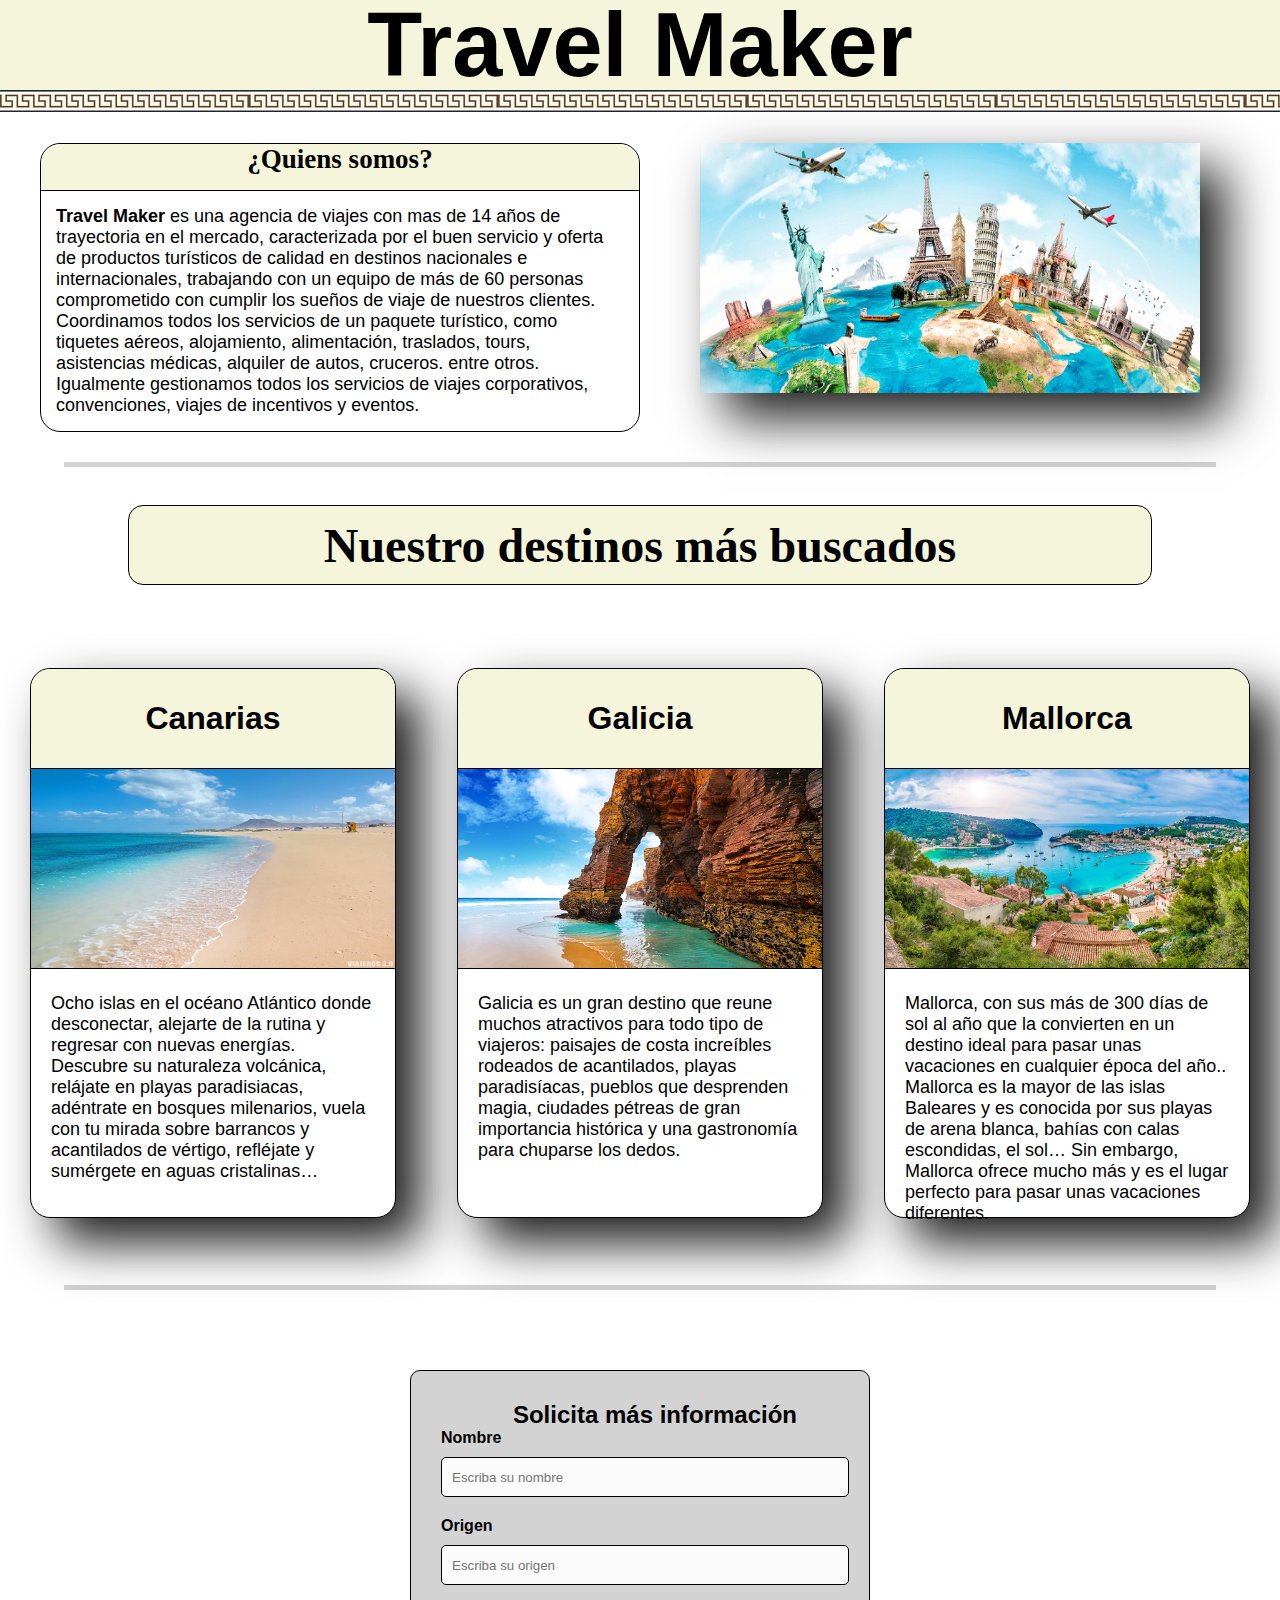
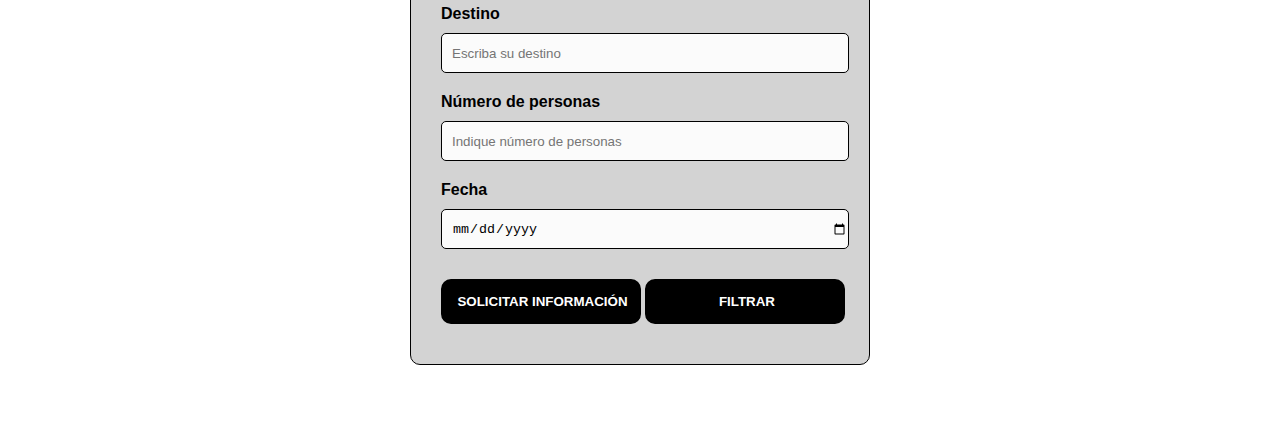
==== dia3/index.html @ ea583540 "Dia3 primera subida" ====
<!DOCTYPE html>
<html lang="en">
<head>
    <meta charset="UTF-8">
    <meta http-equiv="X-UA-Compatible" content="IE=edge">
    <meta name="viewport" content="width=device-width, initial-scale=1.0">
    <link rel="stylesheet" href="style.css">
    <title>Reto Dia3</title>
    <script src="script.js"></script>
</head>
<body>
    <header class="cabecera">
        <h1>Travel Maker</h1>
    </header>
    <div class="nav">
    </div>
    <article class="descripcion">
        <div class="text">
        <h2 class="text__cabecera">¿Quiens somos?</h2>
        <p class="text__body">
            <b>Travel Maker</b> es una agencia de viajes con mas de 14 años de trayectoria en 
            el mercado, caracterizada por el buen servicio y oferta de productos turísticos de 
            calidad en destinos nacionales e internacionales, trabajando con un equipo de más 
            de 60 personas comprometido con cumplir los sueños de viaje de nuestros clientes. 
            Coordinamos todos los servicios de un paquete turístico, como tiquetes aéreos, 
            alojamiento, alimentación, traslados, tours, asistencias médicas, alquiler de 
            autos, cruceros. entre otros. Igualmente gestionamos todos los servicios de viajes 
            corporativos, convenciones, viajes de incentivos y eventos.
        </p>
        </div>
        <img class="mundo" src="./mundo.webp.jpg" alt="">
    </article>
    <div class="separador"></div>
    <h2 class="eslogan">Nuestro destinos más buscados</h2>
    <main class="cuerpo">
        <div class="container">
            <div class="card__container">
              <div class="card">
                <div class="card__content">
                  <h3 class="card__header">Canarias</h3>
                  <img src="./islas-canarias-fuerteventura.jpg" class="destino" alt="Islas Canarias - Fuerteventura">
                  <p class="card__info">Ocho islas en el océano Atlántico donde desconectar, alejarte de la rutina y 
                      regresar con nuevas energías. Descubre su naturaleza volcánica, relájate en playas paradisiacas, 
                      adéntrate en bosques milenarios, vuela con tu mirada sobre barrancos y acantilados de vértigo, 
                      refléjate y sumérgete en aguas cristalinas…</p>
                </div>
              </div>
              <div class="card">
                <div class="card__content">
                  <h3 class="card__header">Galicia</h3>
                  <img src="./galicia.jpg" class="destino" alt="Galicia">
                  <p class="card__info">Galicia es un gran destino que reune muchos atractivos para todo tipo de 
                      viajeros: paisajes de costa increíbles rodeados de acantilados, playas paradisíacas, pueblos 
                      que desprenden magia, ciudades pétreas de gran importancia histórica y una gastronomía para 
                      chuparse los dedos.</p>
                </div>
              </div>
              <div class="card">
                <div class="card__content">
                  <h3 class="card__header">Mallorca</h3>
                  <img src="./mallorca.jpg" class="destino" alt="Mallorca">
                  <p class="card__info">Mallorca, con sus más de 300 días de sol al año que la convierten en un destino 
                      ideal para pasar unas vacaciones en cualquier época del año.. Mallorca es la mayor de las islas 
                      Baleares y es conocida por sus playas de arena blanca, bahías con calas escondidas, el sol… Sin 
                      embargo, Mallorca ofrece mucho más y es el lugar perfecto para pasar unas vacaciones diferentes.</p>
                </div>
              </div>
            </div>
          </div>
        </div>
    </main>
    <footer class="form">
        <div class="form__separador"></div>
        <div class="contact_form">
            <div class="formulario">      
              <h2 class="form__cabecera">Solicita más información</h2>
                  <form>       
                        <p>
                          <label for="nombre">Nombre
                          </label>
                            <input type="text" name="introducir_nombre" id="nombre" required="obligatorio" placeholder="Escriba su nombre">
                        </p>
                        <p>
                          <label for="origen">Origen
                          </label>
                            <input type="text" name="introducir_origen" id="origen" required="obligatorio" placeholder="Escriba su origen">
                        </p>
                        <p>
                          <label for="destino">Destino
                          </label>
                            <input type="text" name="introducir_destino" id="destino" placeholder="Escriba su destino">
                        </p>
                        <p>
                            <label for="nPersonas">Número de personas
                            </label>
                            <input type="number" name="introducir_numero" id="nPersonas" placeholder="Indique número de personas">
                        </p>
                        <p>
                            <label for="fecha">Fecha
                            </label>
                            <input type="date" name="introducior_fecha" id="fecha" placeholder="Elija una fiecha">
                        </p>                        
                        <button onclick="addViajes()" type="reset" name="solicitar_info" id="info"><p>Solicitar información</p></button>
                        <button type="button" name="filtrar_destino" id="filtrar"><p>Filtrar</p></button>
                        <p class="aviso">
                        </p>
                  </form>
            </div>  
        </div>
        <div class="buscar">
            
        </div>
    </footer>
</body>
</html>
---- dia3/style.css ----
*{
    padding: 0px;
    margin: 0px;
    box-sizing: border-box;
}

@import url('https://fonts.googleapis.com/css2?family=Acme&display=swap');

.cabecera{
    width: 100%;
    height: 90px;
    background-color: beige;
    display: flex;
    justify-content: center;
    align-content: center;
    flex-wrap: wrap;
}
.nav{
    width: 100%;
    height: 22px;
    background-image: url(./cenefa2.jpg);
}
h1{
    font-size:90px;
    color: black;
    font-weight: bolder;
    font-family: 'Acme', sans-serif;
    border: black;
}
.descripcion {
    width: 100%;
    height: 350px;
    font-size: large;
    display: flex;
    flex-wrap: wrap;
    justify-content:start;
    align-content:center;
    padding: 40px;
}
.text{
    width: 50%;
    padding-top: 0px;
    background-color: white;
    border: 1px solid black;
    border-radius: 20px;
    margin-right: 60px;
}
.text__cabecera{
    display: flex;
    justify-content: center;
    align-content: center;
    flex-wrap: wrap;
    padding-bottom: 15px;
    padding-top: 30px;
    background-color: beige;
    padding-top: 0px;
    border-radius: 20px 20px 0 0;
    border-bottom: 1px solid black;
}
.text__body{
    padding: 15px;
}
.mundo{
    width: 500px;
    height: 250px;
    box-shadow: 25px 25px 50px #1b1c1b;
}
.separador{
    background-color: lightgray;
    width: 90%;
    height: 5px;
    display: flex;
    justify-content: center;
    flex-wrap: wrap;
    align-content: center;
    margin-left: 5%;
}
.eslogan{
    display: flex;
    justify-content: center;
    align-content: center;
    flex-wrap: wrap;
    margin: 3% 10% 1% 10%;
    font-size: xxx-large;
    background-color: beige;
    width: 80%;
    height: 80px;
    border-radius: 15px;
    border: 1px solid black;
}
p {
    font-family: 'Acme', sans-serif; 
}
h3{
    font-family: 'Acme', sans-serif; 
}
.container {
    width:100%;
    height: 650px;
    padding-top: 40px;
    position:absolute;
    display: flex;
    justify-content: center;

}
.card {
    width: 30%;
    height: 100%;
    padding: auto;
    text-align: center;
    background: white;
    border-radius: 20px;
    box-shadow: 25px 25px 50px #1b1c1b;
    border:  1px solid black;
}
.card__container {
    padding: 30px;
    display: flex;
    width:100%;
    height:100%;
    align-items: center;
    justify-content: space-between;
    color: black;
    font-family: Arial, Helvetica, sans-serif;
}
.card__content {
    width: 100%;
    height: 95%;
    border-radius: 30px;
}
.card__header {
    font-size: xx-large;
    width: 100%;
    height: 100px;
    color: black;
    background-color: beige;
    border-radius: 20px 20px 0 0 ;
    border-bottom:  1px solid black;
    display: flex;
    justify-content: center;
    flex-wrap: wrap;
    align-content: center;    
}
.card__info{
    padding: 20px;
    height: 90%;
    font-size: large;
    text-align: left;
    font-family: 'Acme', sans-serif;
}
.destino{
    width: 100%;
    height: 200px;
    border-bottom: 1px solid black;
}
.form{
    margin-top: 700px;
    display: flex;
    justify-content: center;
    flex-wrap: wrap;
    align-content: center;
}
.contact_form{  
    width: 460px; 
    height: auto;
    margin: 80px auto;
    border-radius: 10px;  
    padding-top: 30px;
    padding-bottom: 20px;  
    background-color: lightgray; 
    padding-left: 30px;
    font-family: Arial, Helvetica, sans-serif;
    border: 1px solid black;
} 
.form__separador{
    background-color: lightgray;
    width: 90%;
    height: 5px;
    display: flex;
    justify-content: center;
    flex-wrap: wrap;
    align-content: center;
    margin-left: 5%;
    margin-right: 5%;
}
.formulario{
    font-family: Arial, Helvetica, sans-serif;
    display: flex;
    justify-content: center;
    flex-wrap: wrap;
    font-weight: bold;

}
input{
    background-color: #fbfbfb; 
    width: 408px; 
    height: 40px; 
    border-radius: 5px;  
    border-style: solid; 
    border-width: 1px; 
    border-color: black; 
    margin-top: 10px;  
    padding-left: 10px;
    margin-bottom: 20px; 
}
button{
    height: 45px; 
    padding-left: 8px;
    padding-right: 5px;   
    margin-bottom: 20px; 
    margin-top: 10px;   
    text-transform: uppercase;
    background-color: black; 
    border-color: black; 
    border-style: solid; 
    border-radius: 10px;  
    width: 200px;
    color: white;
    font-weight: bold;
    font-family: Arial, Helvetica, sans-serif;;   
    cursor: pointer;
}
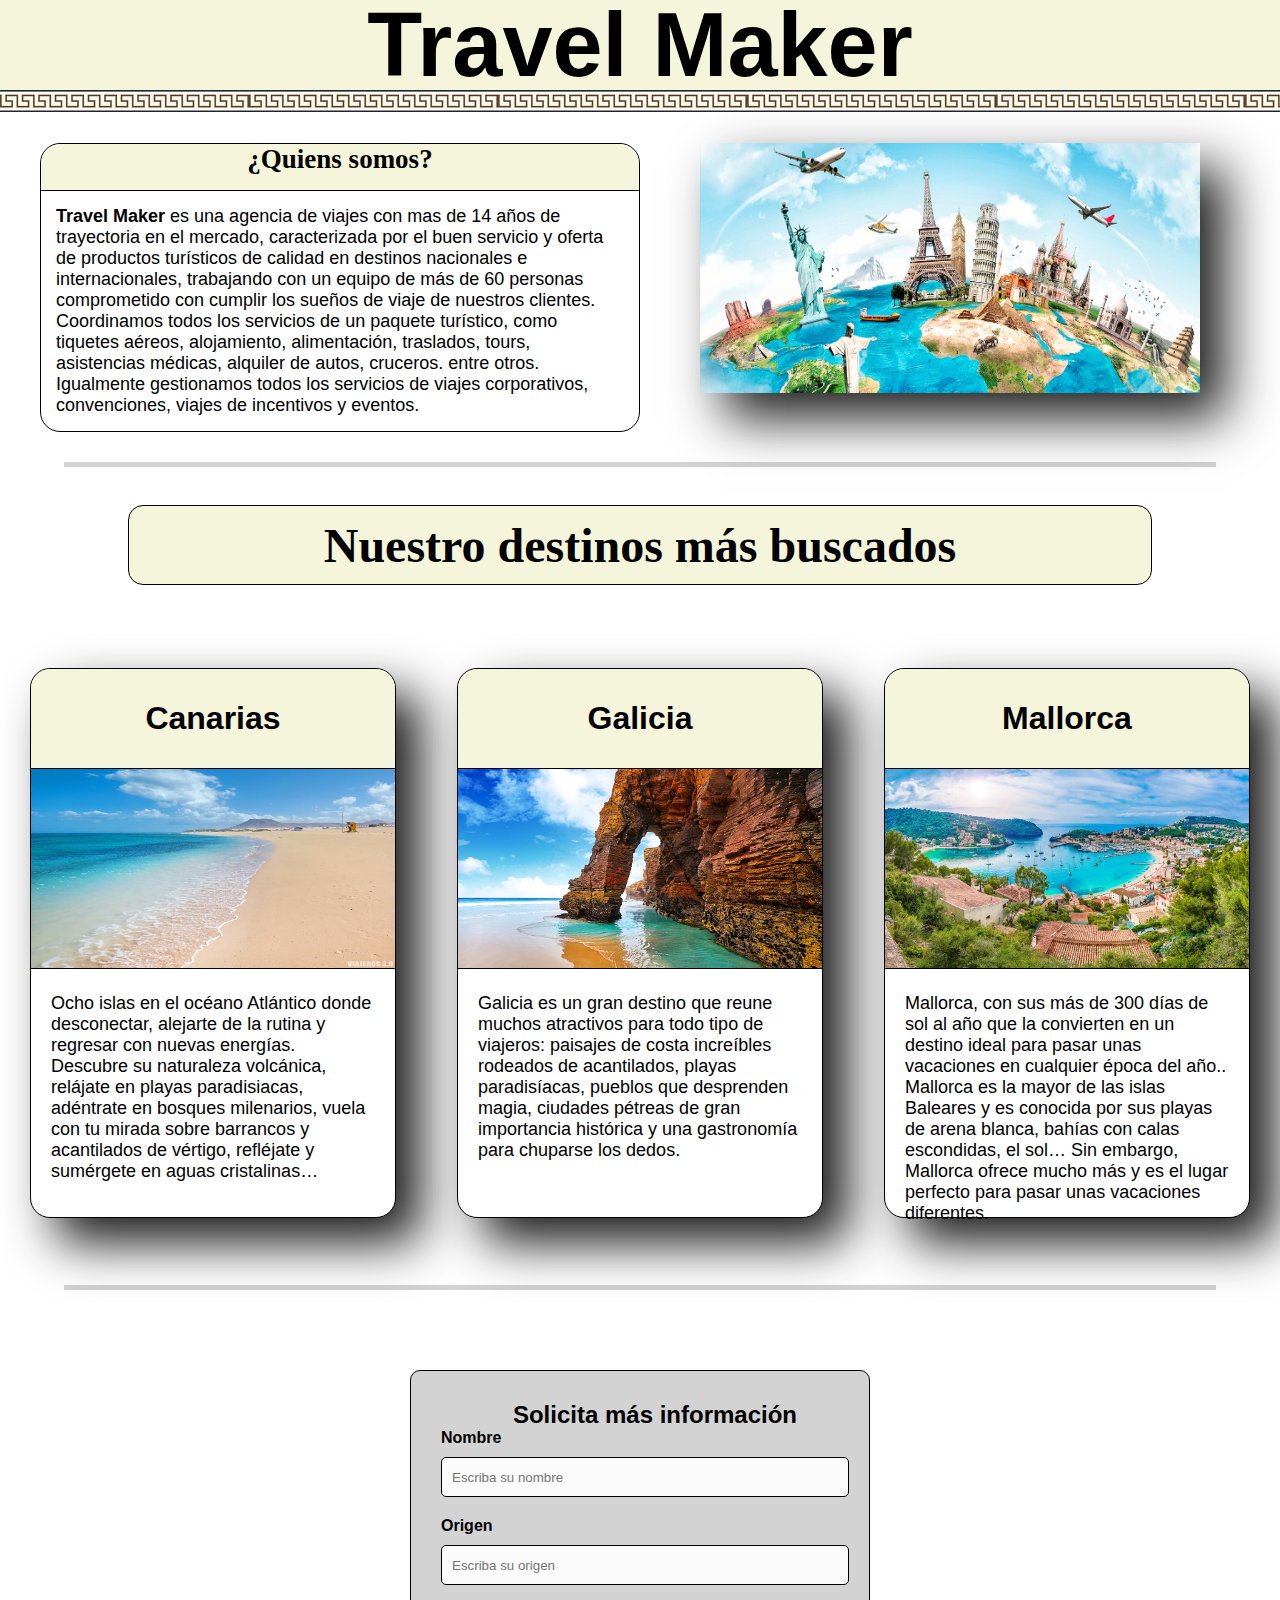
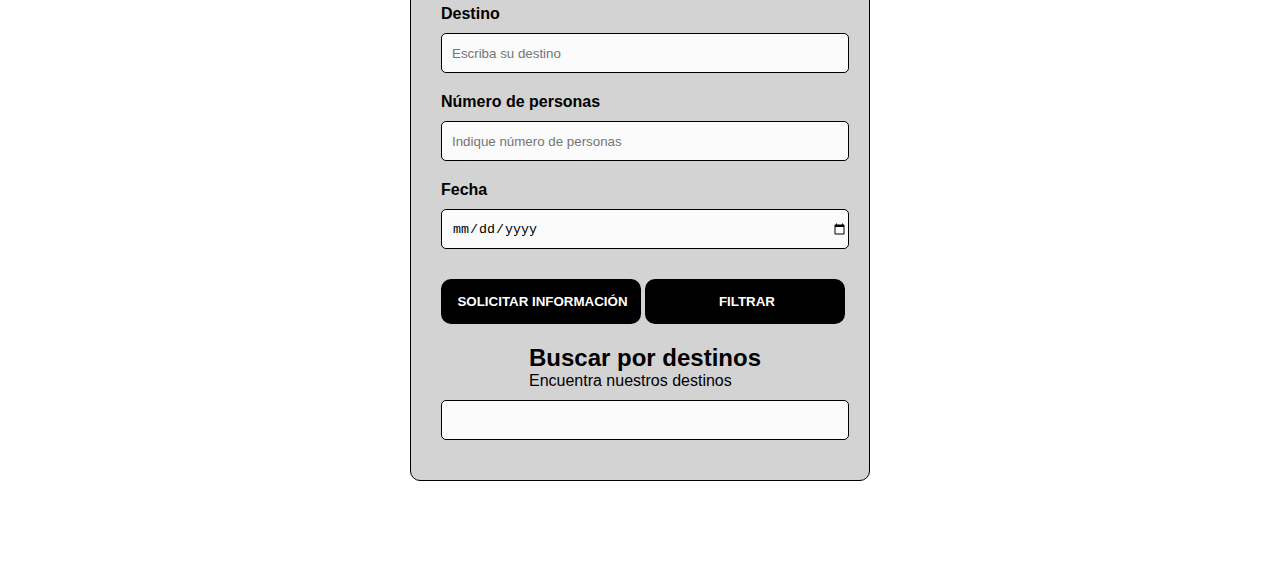
==== commit a35c6fc5: "Dia3 tercer update" ====
--- a/dia3/index.html
+++ b/dia3/index.html
@@ -73,7 +73,7 @@
         <div class="form__separador"></div>
         <div class="contact_form">
             <div class="formulario">      
-              <h2 class="form__cabecera">Solicita más información</h2>
+              <h2>Solicita más información</h2>
                   <form>       
                         <p>
                           <label for="nombre">Nombre
@@ -100,15 +100,21 @@
                             </label>
                             <input type="date" name="introducior_fecha" id="fecha" placeholder="Elija una fiecha">
                         </p>                        
-                        <button onclick="addViajes()" type="reset" name="solicitar_info" id="info"><p>Solicitar información</p></button>
+                        <button onclick="addViajes()" type="submit" name="solicitar_info" id="info"><p>Solicitar información</p></button>
                         <button type="button" name="filtrar_destino" id="filtrar"><p>Filtrar</p></button>
                         <p class="aviso">
                         </p>
                   </form>
             </div>  
-        </div>
-        <div class="buscar">
-            
+            <section class="buscador">
+                <div class="buscar">
+                    <h2> Buscar por destinos</h2>
+                    <p>Encuentra nuestros destinos</p>
+                </div>
+                <div class="contact__form">
+                    <input class="area" onkeyup="filtrar()" type="text" id="buscar" name="buscar">
+                </div>
+            </section>
         </div>
     </footer>
 </body>
--- a/dia3/style.css
+++ b/dia3/style.css
@@ -171,6 +171,10 @@
     padding-left: 30px;
     font-family: Arial, Helvetica, sans-serif;
     border: 1px solid black;
+    display: flex;
+    justify-content: space-around;
+    flex-wrap: wrap;
+    align-content: center;
 } 
 .form__separador{
     background-color: lightgray;
@@ -220,3 +224,13 @@
     font-family: Arial, Helvetica, sans-serif;;   
     cursor: pointer;
 }
+.buscador{
+    display: flex;
+    justify-content: center;
+    flex-wrap: wrap;
+    align-content: center;
+    padding-right: 20px;
+}
+.area{
+    text-align: center;
+}
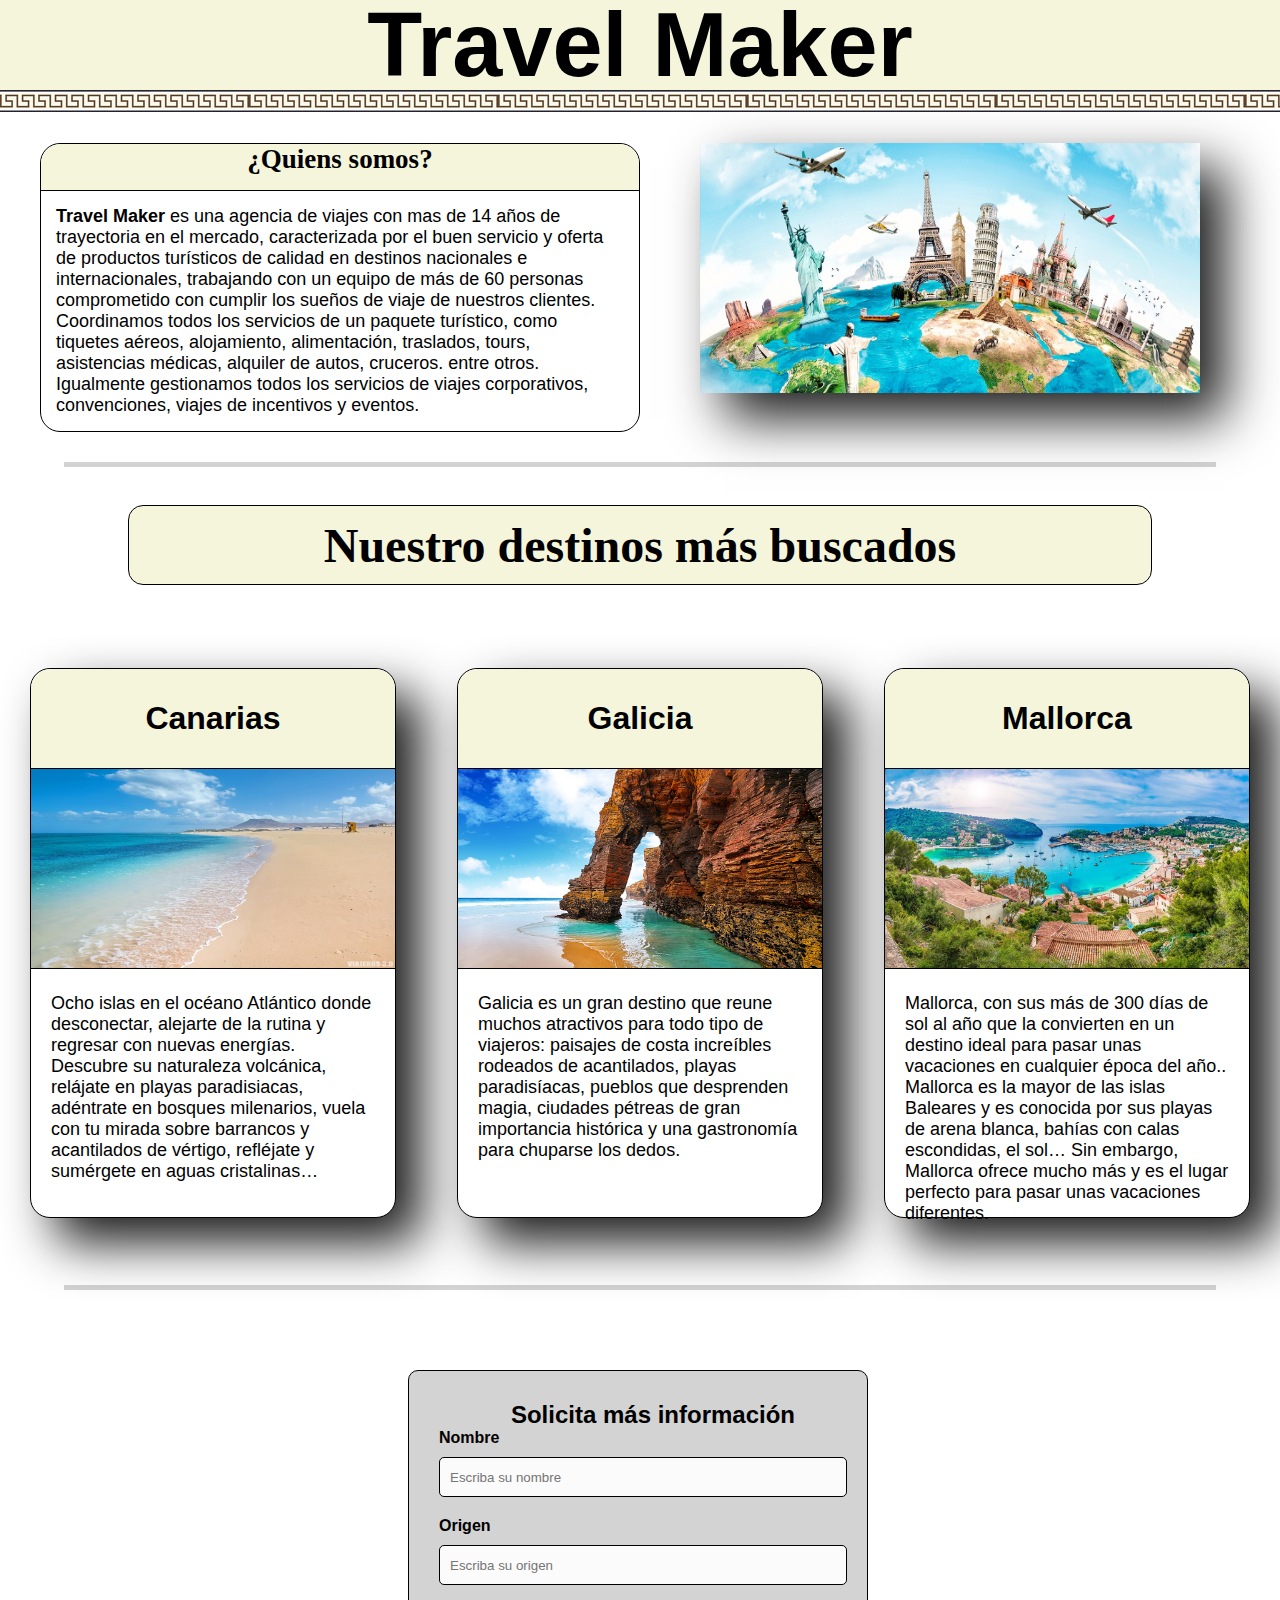
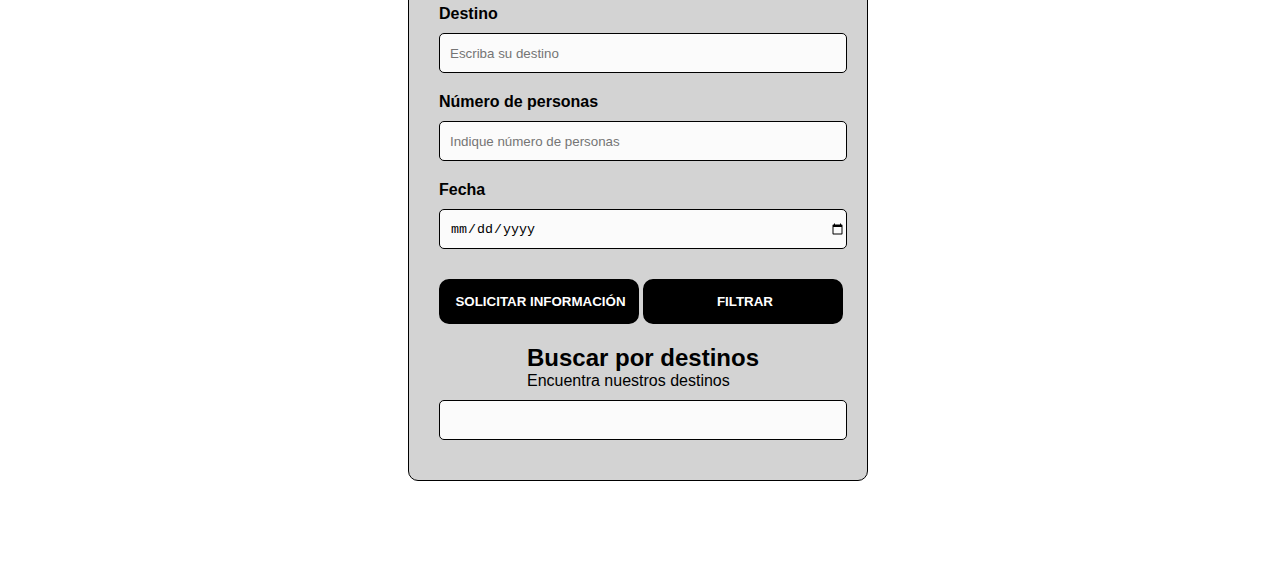
==== commit 9257adb3: "Dia3 Update" ====
--- a/dia3/index.html
+++ b/dia3/index.html
@@ -5,8 +5,8 @@
     <meta http-equiv="X-UA-Compatible" content="IE=edge">
     <meta name="viewport" content="width=device-width, initial-scale=1.0">
     <link rel="stylesheet" href="style.css">
+    <script type="text/javascript" src="script.js"></script>
     <title>Reto Dia3</title>
-    <script src="script.js"></script>
 </head>
 <body>
     <header class="cabecera">
@@ -100,10 +100,8 @@
                             </label>
                             <input type="date" name="introducior_fecha" id="fecha" placeholder="Elija una fiecha">
                         </p>                        
-                        <button onclick="addViajes()" type="submit" name="solicitar_info" id="info"><p>Solicitar información</p></button>
-                        <button type="button" name="filtrar_destino" id="filtrar"><p>Filtrar</p></button>
-                        <p class="aviso">
-                        </p>
+                        <button onclick="addViajes()" type="reset" name="solicitar_info" id="info"><p>Solicitar información</p></button>
+                        <button onclick="filtrado()" type="button" name="filtrar_destino" id="filtrar"><p>Filtrar</p></button>
                   </form>
             </div>  
             <section class="buscador">
@@ -116,6 +114,11 @@
                 </div>
             </section>
         </div>
+        <div class="mostrar" id="mostrar">
+          <table class="tabla" id="tabla">
+
+          </table>
+        </div>
     </footer>
 </body>
 </html>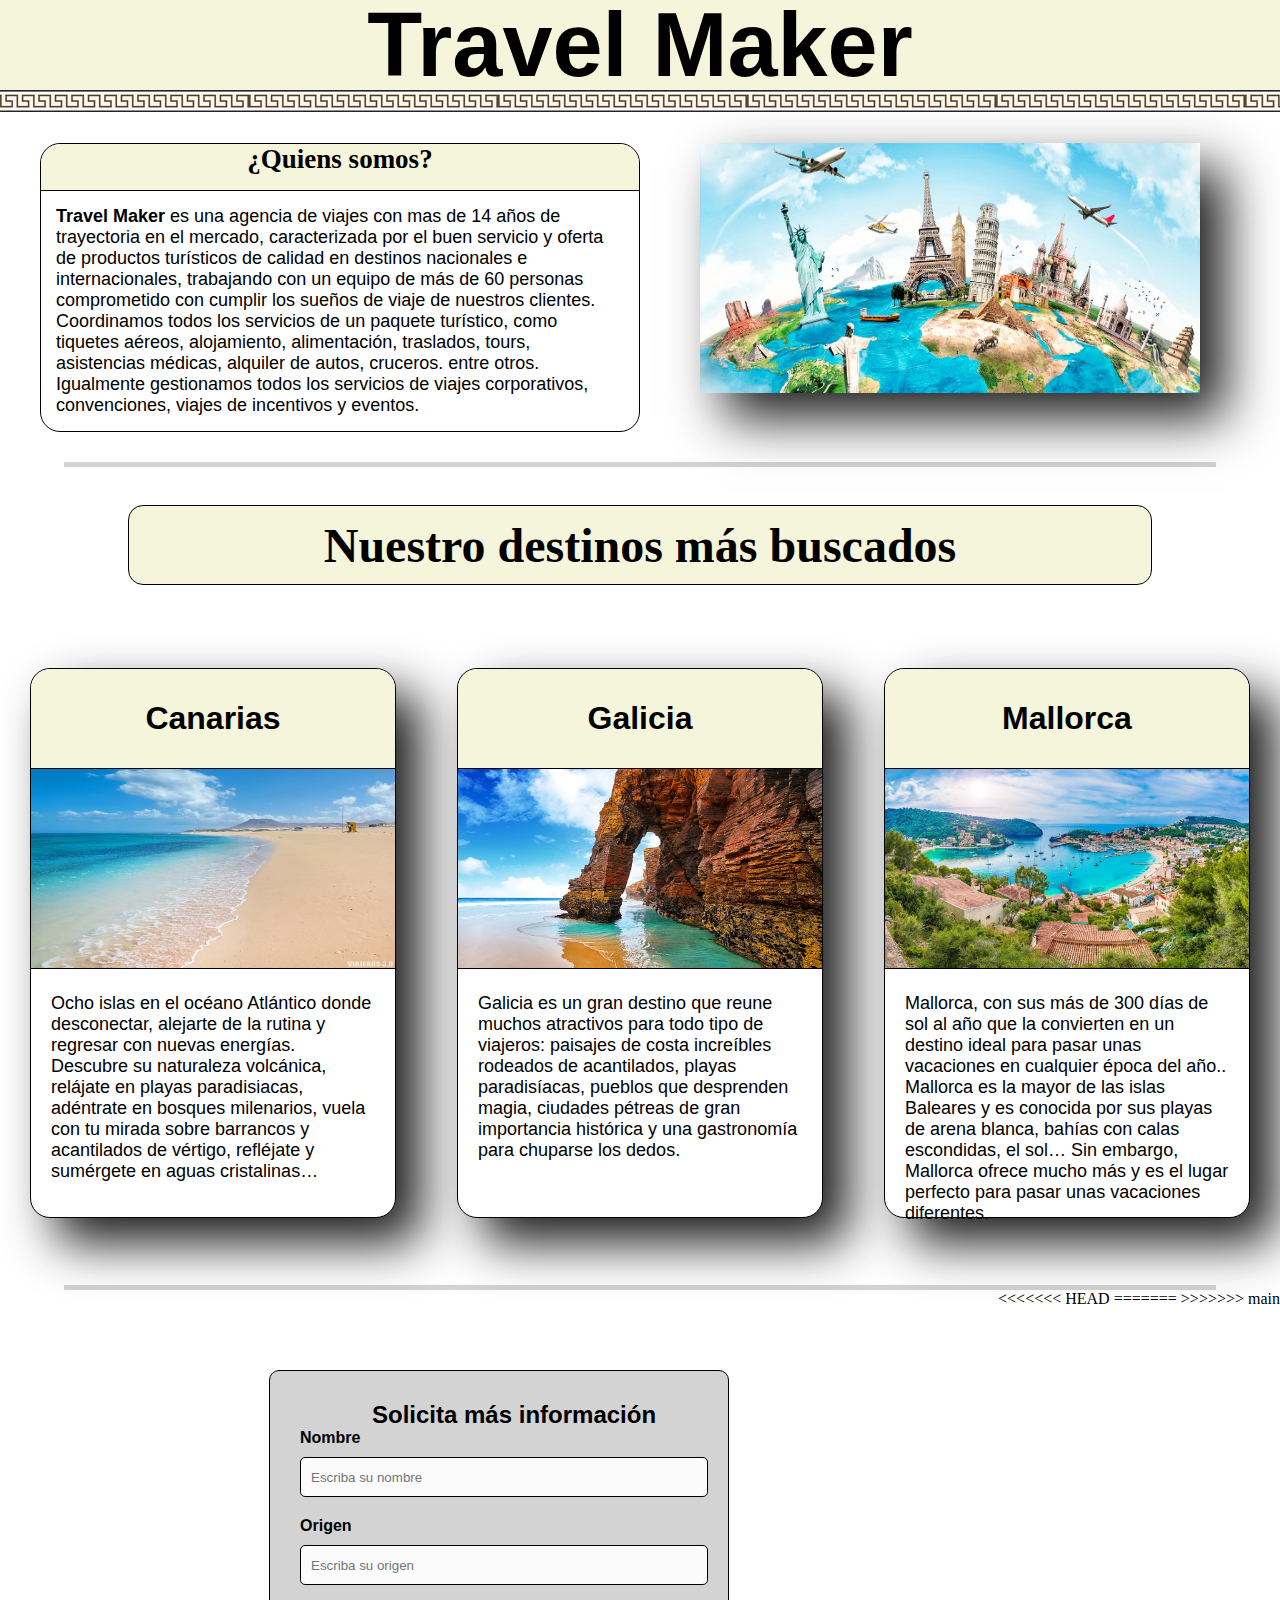
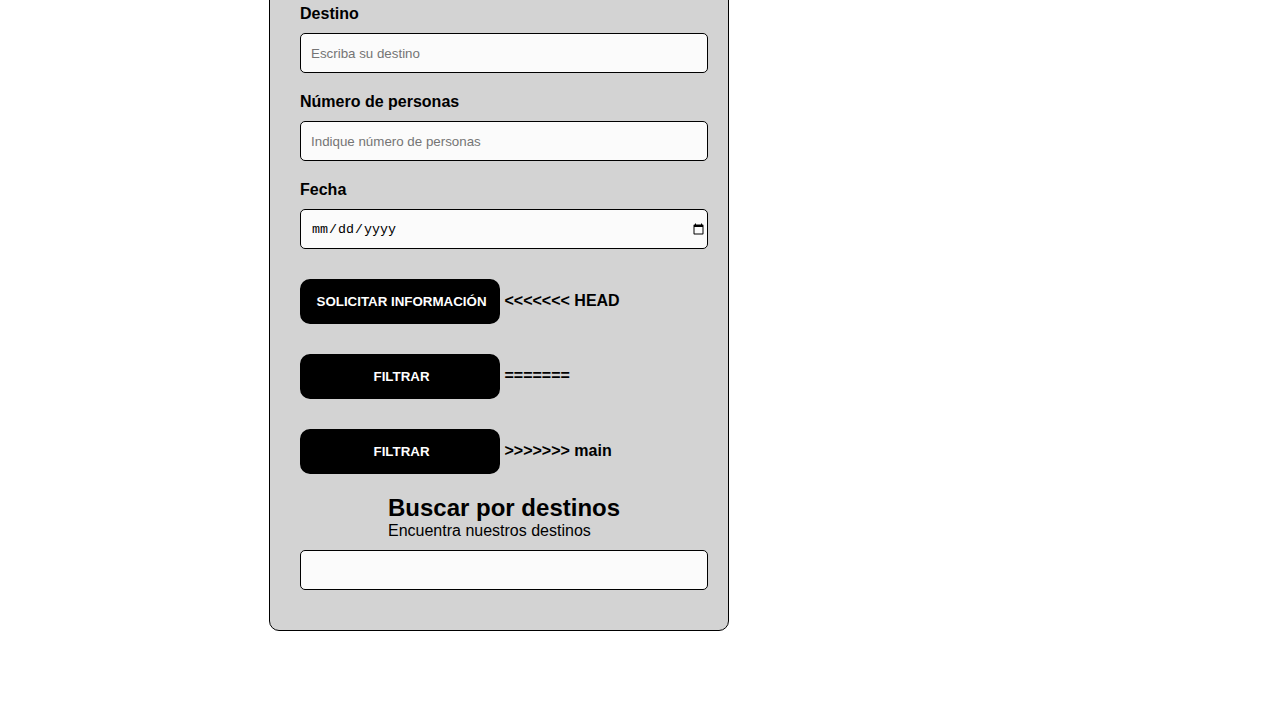
==== commit 02380723: "Dia3 Update" ====
--- a/dia3/index.html
+++ b/dia3/index.html
@@ -101,7 +101,11 @@
                             <input type="date" name="introducior_fecha" id="fecha" placeholder="Elija una fiecha">
                         </p>                        
                         <button onclick="addViajes()" type="reset" name="solicitar_info" id="info"><p>Solicitar información</p></button>
+<<<<<<< HEAD
                         <button onclick="filtrado()" type="button" name="filtrar_destino" id="filtrar"><p>Filtrar</p></button>
+=======
+                        <button onclick="filtro()" type="button" name="filtrar_destino" id="filtrar"><p>Filtrar</p></button>
+>>>>>>> main
                   </form>
             </div>  
             <section class="buscador">
@@ -114,11 +118,14 @@
                 </div>
             </section>
         </div>
+<<<<<<< HEAD
         <div class="mostrar" id="mostrar">
           <table class="tabla" id="tabla">
 
           </table>
         </div>
+=======
+>>>>>>> main
     </footer>
 </body>
 </html>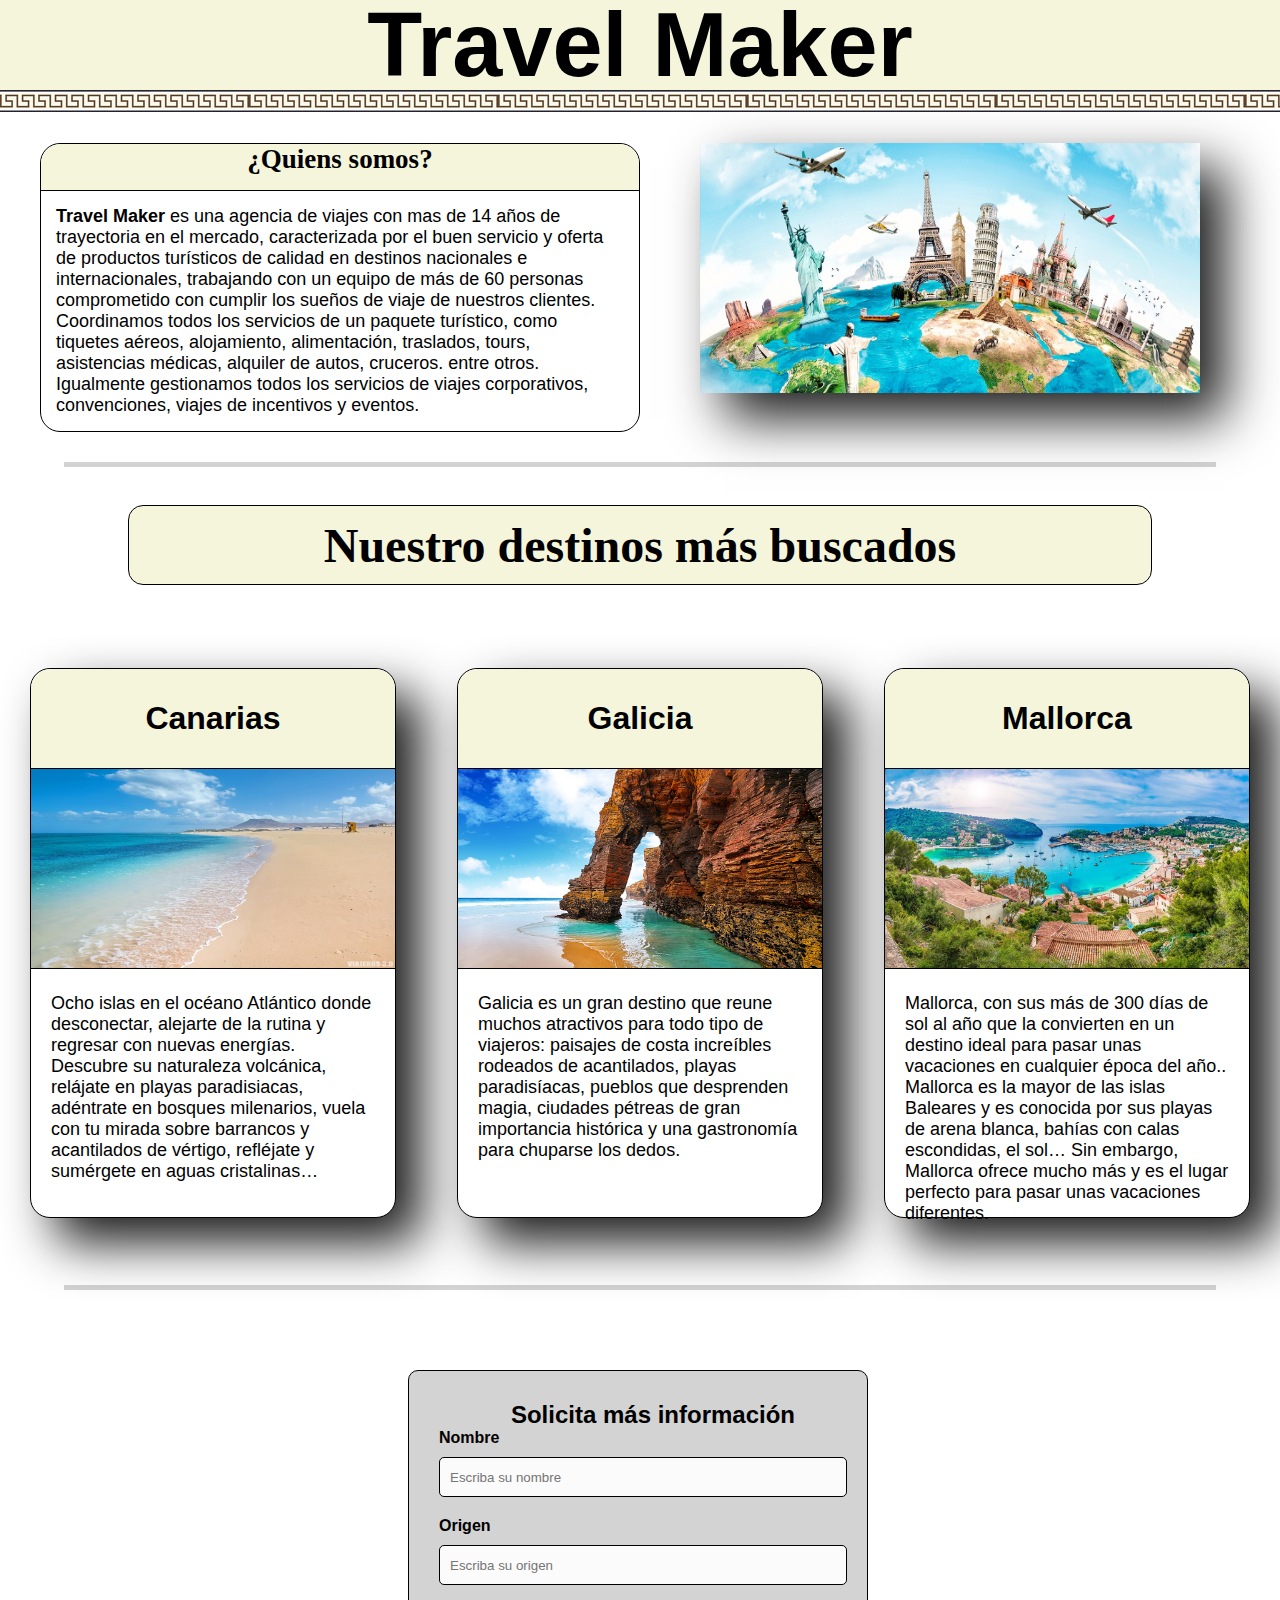
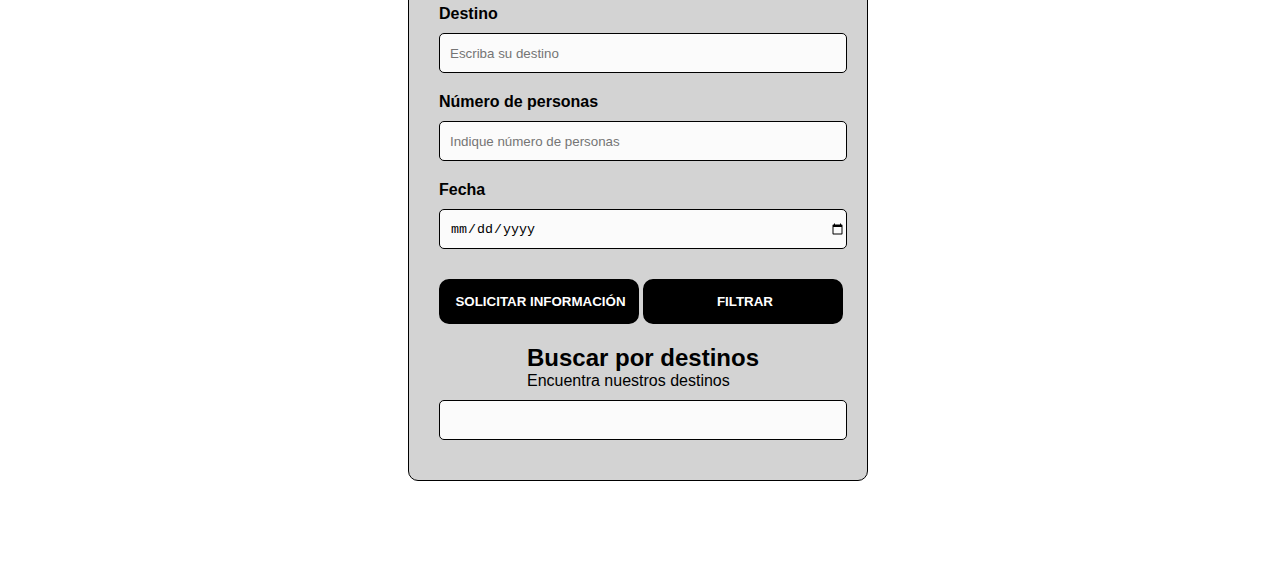
==== commit 11983cfd: "Dia3 Update" ====
--- a/dia3/index.html
+++ b/dia3/index.html
@@ -101,11 +101,7 @@
                             <input type="date" name="introducior_fecha" id="fecha" placeholder="Elija una fiecha">
                         </p>                        
                         <button onclick="addViajes()" type="reset" name="solicitar_info" id="info"><p>Solicitar información</p></button>
-<<<<<<< HEAD
-                        <button onclick="filtrado()" type="button" name="filtrar_destino" id="filtrar"><p>Filtrar</p></button>
-=======
                         <button onclick="filtro()" type="button" name="filtrar_destino" id="filtrar"><p>Filtrar</p></button>
->>>>>>> main
                   </form>
             </div>  
             <section class="buscador">
@@ -114,18 +110,16 @@
                     <p>Encuentra nuestros destinos</p>
                 </div>
                 <div class="contact__form">
-                    <input class="area" onkeyup="filtrar()" type="text" id="buscar" name="buscar">
+                    <input class="area" onkeyup="buscar()" type="text" id="buscar" name="buscar">
                 </div>
             </section>
         </div>
-<<<<<<< HEAD
         <div class="mostrar" id="mostrar">
           <table class="tabla" id="tabla">
+            
 
           </table>
         </div>
-=======
->>>>>>> main
     </footer>
 </body>
 </html>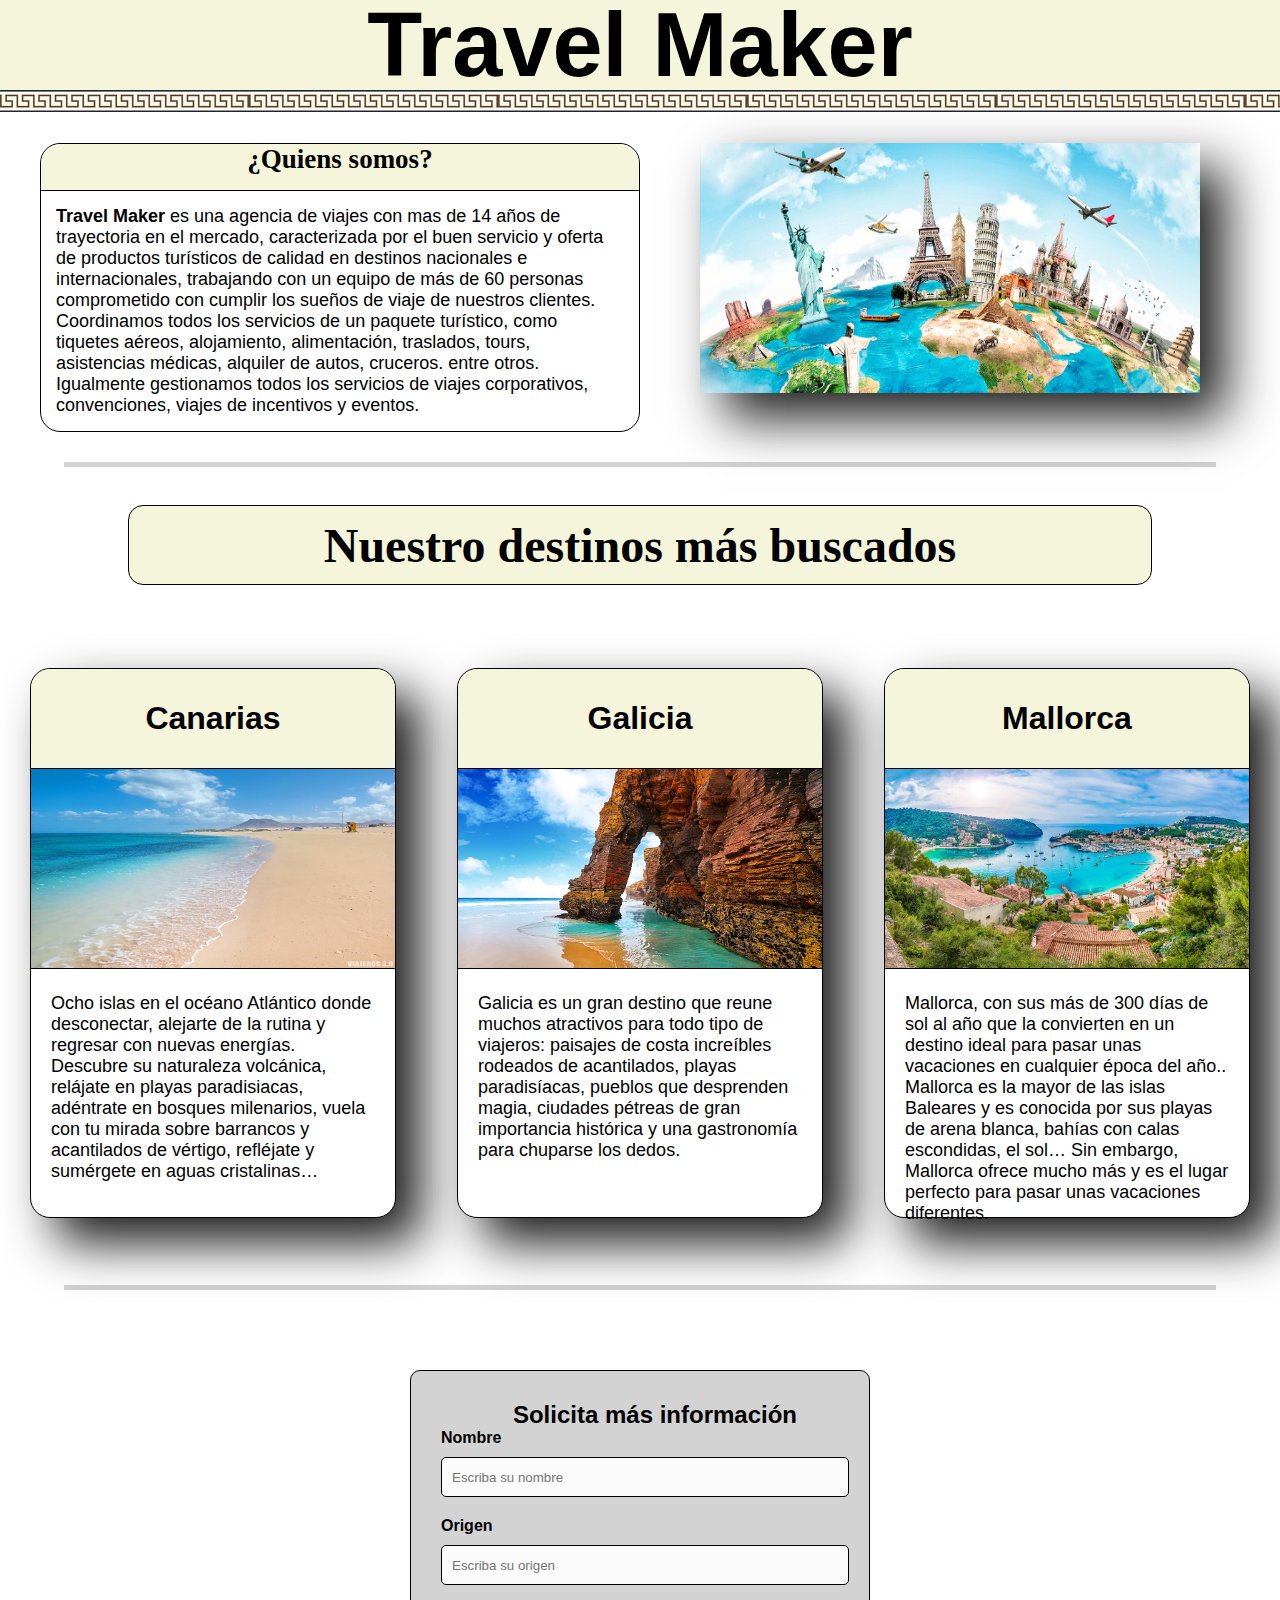
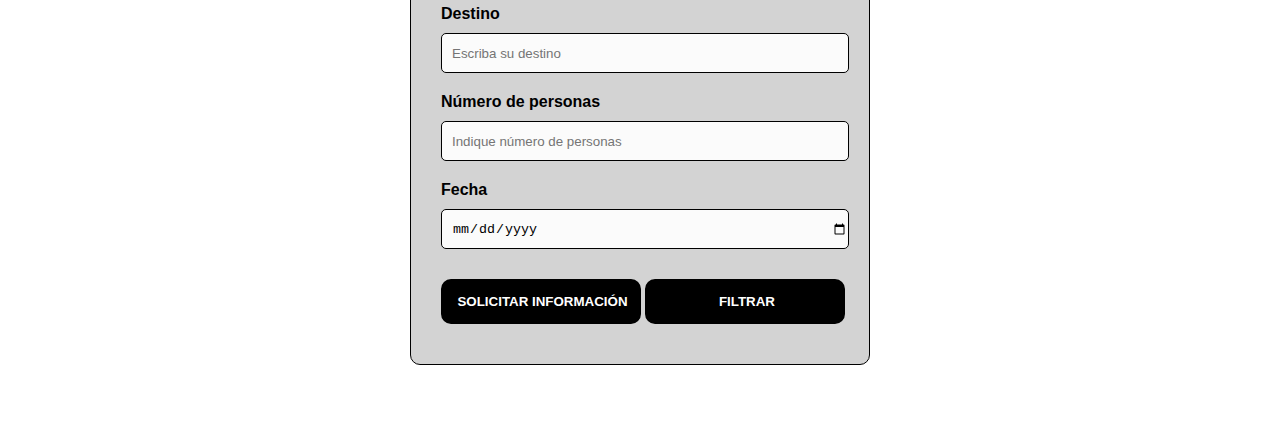
==== commit 2a741bab: "Dia3 update" ====
--- a/dia3/index.html
+++ b/dia3/index.html
@@ -5,7 +5,6 @@
     <meta http-equiv="X-UA-Compatible" content="IE=edge">
     <meta name="viewport" content="width=device-width, initial-scale=1.0">
     <link rel="stylesheet" href="style.css">
-    <script type="text/javascript" src="script.js"></script>
     <title>Reto Dia3</title>
 </head>
 <body>
@@ -104,22 +103,13 @@
                         <button onclick="filtro()" type="button" name="filtrar_destino" id="filtrar"><p>Filtrar</p></button>
                   </form>
             </div>  
-            <section class="buscador">
-                <div class="buscar">
-                    <h2> Buscar por destinos</h2>
-                    <p>Encuentra nuestros destinos</p>
-                </div>
-                <div class="contact__form">
-                    <input class="area" onkeyup="buscar()" type="text" id="buscar" name="buscar">
-                </div>
-            </section>
-        </div>
-        <div class="mostrar" id="mostrar">
-          <table class="tabla" id="tabla">
-            
-
-          </table>
+            <div class="mostrar" id="mostrar">
+                <table class="tabla" id="tabla">
+                  
+                </table>
+            </div>
         </div>
     </footer>
+    <script type="text/javascript" src="script.js"></script>
 </body>
 </html>--- a/dia3/style.css
+++ b/dia3/style.css
@@ -224,13 +224,11 @@
     font-family: Arial, Helvetica, sans-serif;;   
     cursor: pointer;
 }
-.buscador{
+.mostrar{
     display: flex;
     justify-content: center;
     flex-wrap: wrap;
     align-content: center;
     padding-right: 20px;
 }
-.area{
-    text-align: center;
-}
+
